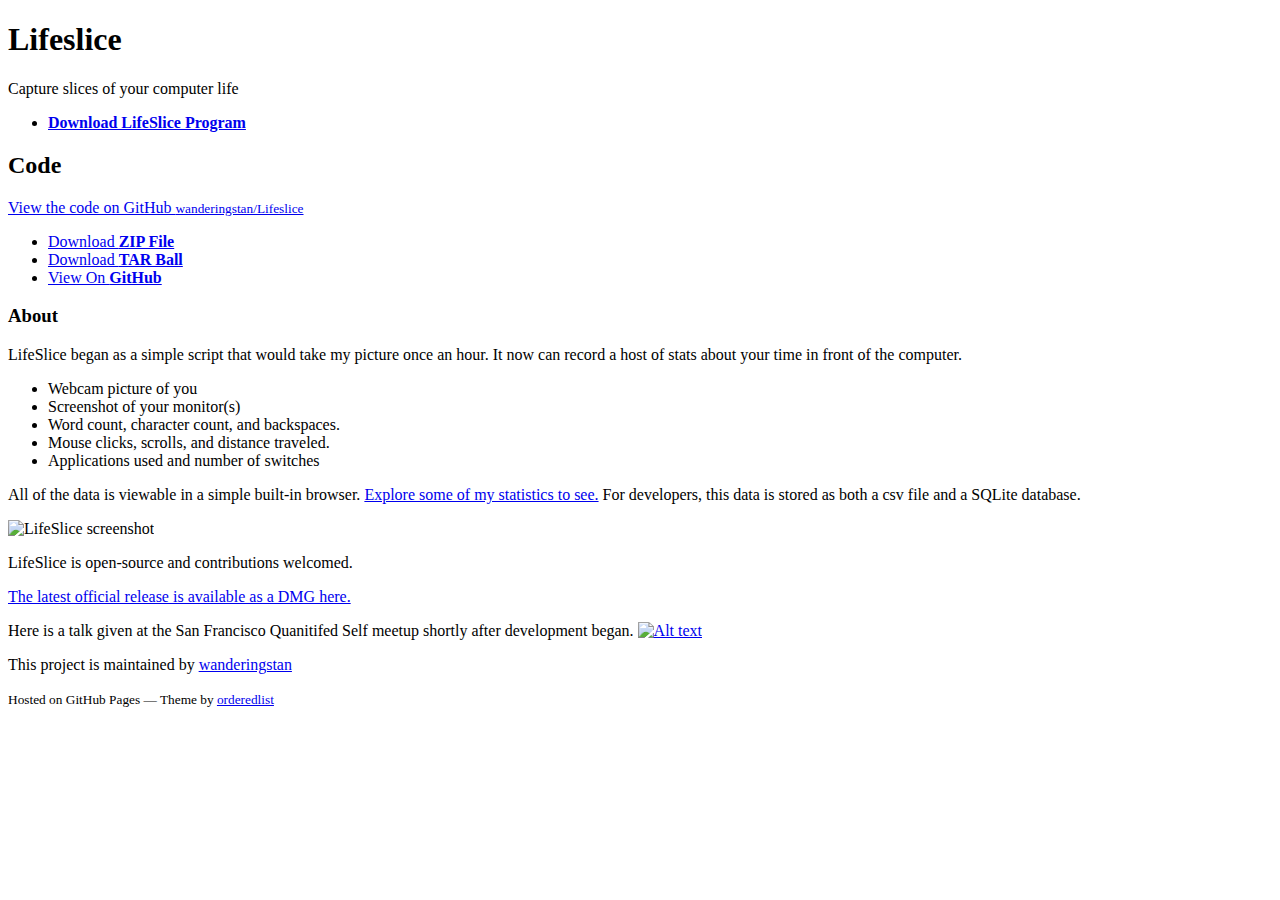
==== index.html @ ad14f970 "Better download link" ====
<!doctype html>
<html>
  <head>
    <meta charset="utf-8">
    <meta http-equiv="X-UA-Compatible" content="chrome=1">
    <title>Lifeslice by wanderingstan</title>

    <link rel="stylesheet" href="stylesheets/styles.css">
    <link rel="stylesheet" href="stylesheets/pygment_trac.css">
    <meta name="viewport" content="width=device-width, initial-scale=1, user-scalable=no">
    <!--[if lt IE 9]>
    <script src="//html5shiv.googlecode.com/svn/trunk/html5.js"></script>
    <![endif]-->
  </head>
  <body>
    <div class="wrapper">
      <header>
        <h1>Lifeslice</h1>
        <p>Capture slices of your computer life</p>

        <ul>
          <li><a href="https://github.com/wanderingstan/Lifeslice/zipball/master"><strong>Download LifeSlice Program</strong></a></li>
        </ul>

        
       <h2>Code</h2>

       <p class="view"><a href="https://github.com/wanderingstan/Lifeslice">View the code on GitHub <small>wanderingstan/Lifeslice</small></a></p>

        <ul>
          <li><a href="https://github.com/wanderingstan/Lifeslice/zipball/master">Download <strong>ZIP File</strong></a></li>
          <li><a href="https://github.com/wanderingstan/Lifeslice/tarball/master">Download <strong>TAR Ball</strong></a></li>
          <li><a href="https://github.com/wanderingstan/Lifeslice">View On <strong>GitHub</strong></a></li>
        </ul>
      </header>
      <section>
        <h3>
<a name="about" class="anchor" href="#about"><span class="octicon octicon-link"></span></a>About</h3>

<p>LifeSlice began as a simple script that would take my picture once an hour. It now can record a host of stats about your time in front of the computer.</p>

<ul>
<li>Webcam picture of you</li>
<li>Screenshot of your monitor(s)</li>
<li>Word count, character count, and backspaces. </li>
<li>Mouse clicks, scrolls, and distance traveled.</li>
<li>Applications used and number of switches</li>
</ul><p>All of the data is viewable in a simple built-in browser. <a href="http://wanderingstan.com/drop/lifeslice2/html/slicebrowser-day-d3.html?date=2013-08-21">Explore some of my statistics to see.</a> For developers, this data is stored as both a csv file and a SQLite database.</p>

<p><img src="http://wanderingstan.com/wp-content/uploads/2012/04/lifeslice-screenshot.png" alt="LifeSlice screenshot"></p>

<p>LifeSlice is open-source and contributions welcomed. </p>

<p><a href="http://wanderingstan.com/apps/lifeslice/LifeSlice.dmg">The latest official release is available as a DMG here.</a></p>

<p>Here is a talk given at the San Francisco Quanitifed Self meetup shortly after development began.
<a href="http://vimeo.com/42239564"><img src="https://github.com/wanderingstan/Lifeslice/raw/readme-files/readme-files/lifeslice-qs-talk-vimeo-screenshot.png?raw=true" alt="Alt text" title="Quantified Self Talk"></a></p>
      </section>
      <footer>
        <p>This project is maintained by <a href="https://github.com/wanderingstan">wanderingstan</a></p>
        <p><small>Hosted on GitHub Pages &mdash; Theme by <a href="https://github.com/orderedlist">orderedlist</a></small></p>
      </footer>
    </div>
    <script src="javascripts/scale.fix.js"></script>
    
  </body>
</html>
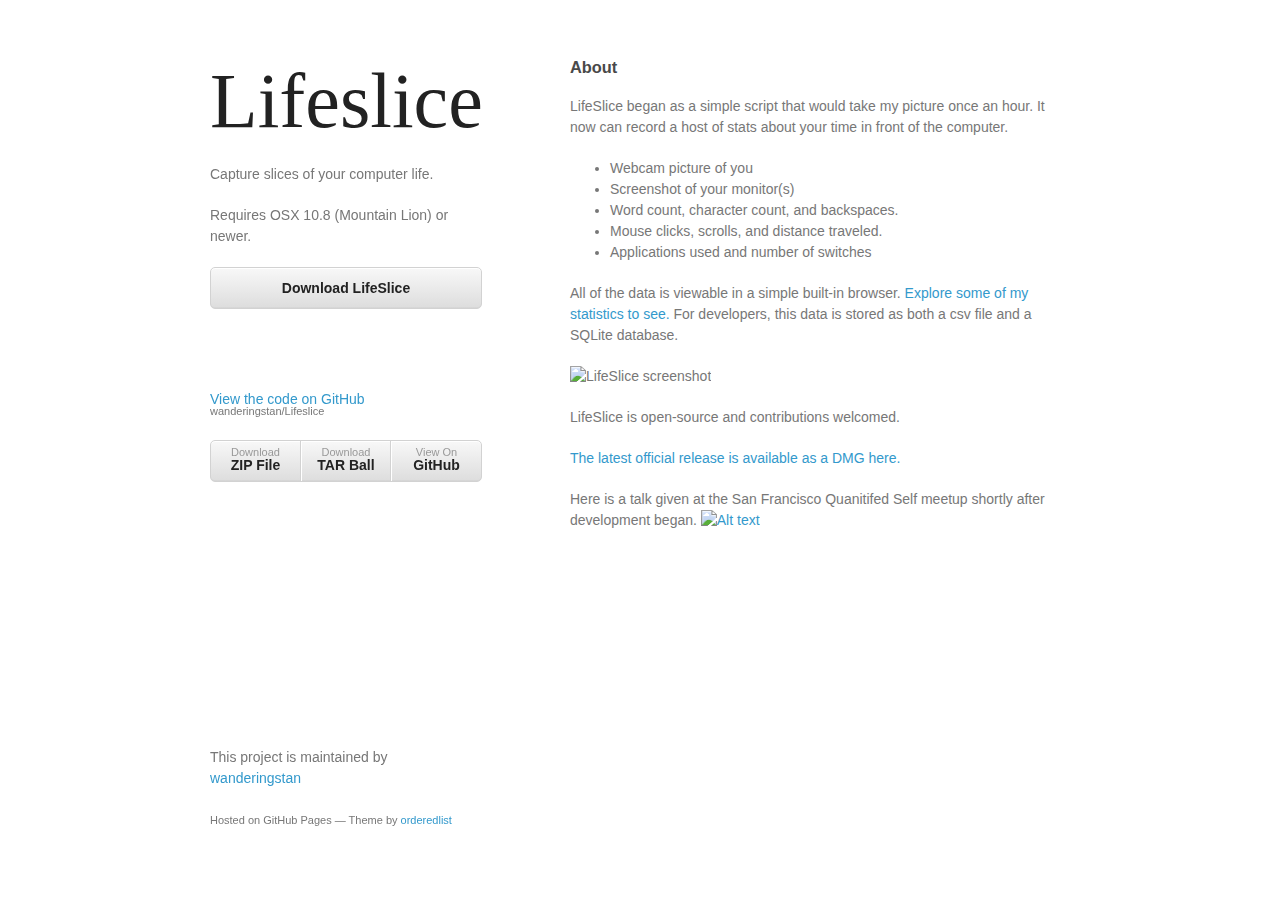
==== commit 90b9c4bd: "Updated index.html" ====
--- a/index.html
+++ b/index.html
@@ -16,14 +16,23 @@
     <div class="wrapper">
       <header>
         <h1>Lifeslice</h1>
-        <p>Capture slices of your computer life</p>
+        <p>Capture slices of your computer life. </p>
+         <p>Requires OSX 10.8 (Mountain Lion) or newer.</p>
+        <div style="
+height: 40px;
+line-height: 40px;
+padding: 0;
+background: -webkit-linear-gradient(top, #f8f8f8 0%,#dddddd 100%);
+border-radius: 5px;
+border: 1px solid #d2d2d2;
+box-shadow: inset #fff 0 1px 0, inset rgba(0,0,0,0.03) 0 -1px 0;
+width: 270px;
+margin: 0 0 80px;
+text-align: center;
+font-size:
+"
+          ><a href="http://wanderingstan.com/apps/lifeslice/LifeSlice.dmg"><strong>Download LifeSlice</strong></a></div>
 
-        <ul>
-          <li><a href="https://github.com/wanderingstan/Lifeslice/zipball/master"><strong>Download LifeSlice Program</strong></a></li>
-        </ul>
-
-        
-       <h2>Code</h2>
 
        <p class="view"><a href="https://github.com/wanderingstan/Lifeslice">View the code on GitHub <small>wanderingstan/Lifeslice</small></a></p>
 
--- a/stylesheets/styles.css
+++ b/stylesheets/styles.css
@@ -0,0 +1,257 @@
+@import url(https://fonts.googleapis.com/css?family=Lato:300italic,700italic,300,700);
+
+body {
+  padding:50px;
+  font:14px/1.5 "Helvetica Neue", Helvetica, Arial, sans-serif;
+  color:#777;
+  font-weight:300;
+}
+
+h1, h2, h3, h4, h5, h6 {
+  color:#222;
+  margin:0 0 20px;
+}
+
+p, ul, ol, table, pre, dl {
+  margin:0 0 20px;
+}
+
+h1, h2, h3 {
+  line-height:1.1;
+}
+
+h1 {  
+  font-size: 78px;
+  font-family: "Helvetica Neue";
+  font-weight: lighter;
+}
+
+h2 {
+  color:#393939;
+}
+
+h3, h4, h5, h6 {
+  color:#494949;
+}
+
+a {
+  color:#39c;
+  font-weight:400;
+  text-decoration:none;
+}
+
+a small {
+  font-size:11px;
+  color:#777;
+  margin-top:-0.6em;
+  display:block;
+}
+
+.wrapper {
+  width:860px;
+  margin:0 auto;
+}
+
+blockquote {
+  border-left:1px solid #e5e5e5;
+  margin:0;
+  padding:0 0 0 20px;
+  font-style:italic;
+}
+
+code, pre {
+  font-family:Monaco, Bitstream Vera Sans Mono, Lucida Console, Terminal;
+  color:#333;
+  font-size:12px;
+}
+
+pre {
+  padding:8px 15px;
+  background: #f8f8f8;  
+  border-radius:5px;
+  border:1px solid #e5e5e5;
+  overflow-x: auto;
+}
+
+table {
+  width:100%;
+  border-collapse:collapse;
+}
+
+th, td {
+  text-align:left;
+  padding:5px 10px;
+  border-bottom:1px solid #e5e5e5;
+}
+
+dt {
+  color:#444;
+  font-weight:700;
+}
+
+th {
+  color:#444;
+}
+
+img {
+  max-width:100%;
+}
+
+header {
+  width:270px;
+  float:left;
+  position:fixed;
+}
+
+header ul {
+  list-style:none;
+  height:40px;
+  
+  padding:0;
+  
+  background: #eee;
+  background: -moz-linear-gradient(top, #f8f8f8 0%, #dddddd 100%);
+  background: -webkit-gradient(linear, left top, left bottom, color-stop(0%,#f8f8f8), color-stop(100%,#dddddd));
+  background: -webkit-linear-gradient(top, #f8f8f8 0%,#dddddd 100%);
+  background: -o-linear-gradient(top, #f8f8f8 0%,#dddddd 100%);
+  background: -ms-linear-gradient(top, #f8f8f8 0%,#dddddd 100%);
+  background: linear-gradient(top, #f8f8f8 0%,#dddddd 100%);
+  
+  border-radius:5px;
+  border:1px solid #d2d2d2;
+  box-shadow:inset #fff 0 1px 0, inset rgba(0,0,0,0.03) 0 -1px 0;
+  width:270px;
+}
+
+header li {
+  width:89px;
+  float:left;
+  border-right:1px solid #d2d2d2;
+  height:40px;
+}
+
+header ul a {
+  line-height:1;
+  font-size:11px;
+  color:#999;
+  display:block;
+  text-align:center;
+  padding-top:6px;
+  height:40px;
+}
+
+strong {
+  color:#222;
+  font-weight:700;
+}
+
+header ul li + li {
+  width:88px;
+  border-left:1px solid #fff;
+}
+
+header ul li + li + li {
+  border-right:none;
+  width:89px;
+}
+
+header ul a strong {
+  font-size:14px;
+  display:block;
+  color:#222;
+}
+
+section {
+  width:500px;
+  float:right;
+  padding-bottom:50px;
+}
+
+small {
+  font-size:11px;
+}
+
+hr {
+  border:0;
+  background:#e5e5e5;
+  height:1px;
+  margin:0 0 20px;
+}
+
+footer {
+  width:270px;
+  float:left;
+  position:fixed;
+  bottom:50px;
+}
+
+@media print, screen and (max-width: 960px) {
+  
+  div.wrapper {
+    width:auto;
+    margin:0;
+  }
+  
+  header, section, footer {
+    float:none;
+    position:static;
+    width:auto;
+  }
+  
+  header {
+    padding-right:320px;
+  }
+  
+  section {
+    border:1px solid #e5e5e5;
+    border-width:1px 0;
+    padding:20px 0;
+    margin:0 0 20px;
+  }
+  
+  header a small {
+    display:inline;
+  }
+  
+  header ul {
+    position:absolute;
+    right:50px;
+    top:52px;
+  }
+}
+
+@media print, screen and (max-width: 720px) {
+  body {
+    word-wrap:break-word;
+  }
+  
+  header {
+    padding:0;
+  }
+  
+  header ul, header p.view {
+    position:static;
+  }
+  
+  pre, code {
+    word-wrap:normal;
+  }
+}
+
+@media print, screen and (max-width: 480px) {
+  body {
+    padding:15px;
+  }
+  
+  header ul {
+    display:none;
+  }
+}
+
+@media print {
+  body {
+    padding:0.4in;
+    font-size:12pt;
+    color:#444;
+  }
+}
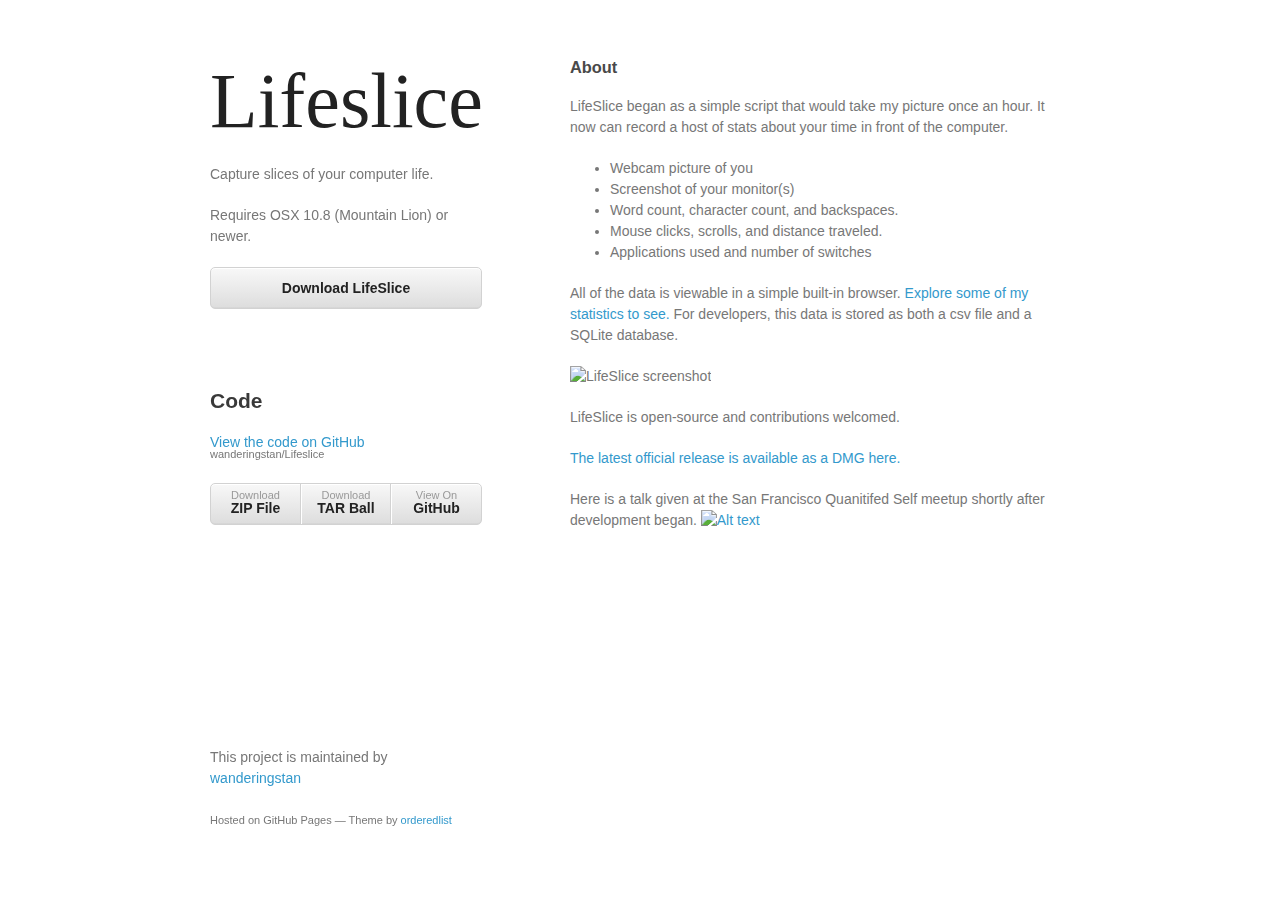
==== commit 0193c1bb: "Updated index.html" ====
--- a/index.html
+++ b/index.html
@@ -33,6 +33,7 @@
 "
           ><a href="http://wanderingstan.com/apps/lifeslice/LifeSlice.dmg"><strong>Download LifeSlice</strong></a></div>
 
+        <h2>Code</h2>
 
        <p class="view"><a href="https://github.com/wanderingstan/Lifeslice">View the code on GitHub <small>wanderingstan/Lifeslice</small></a></p>
 
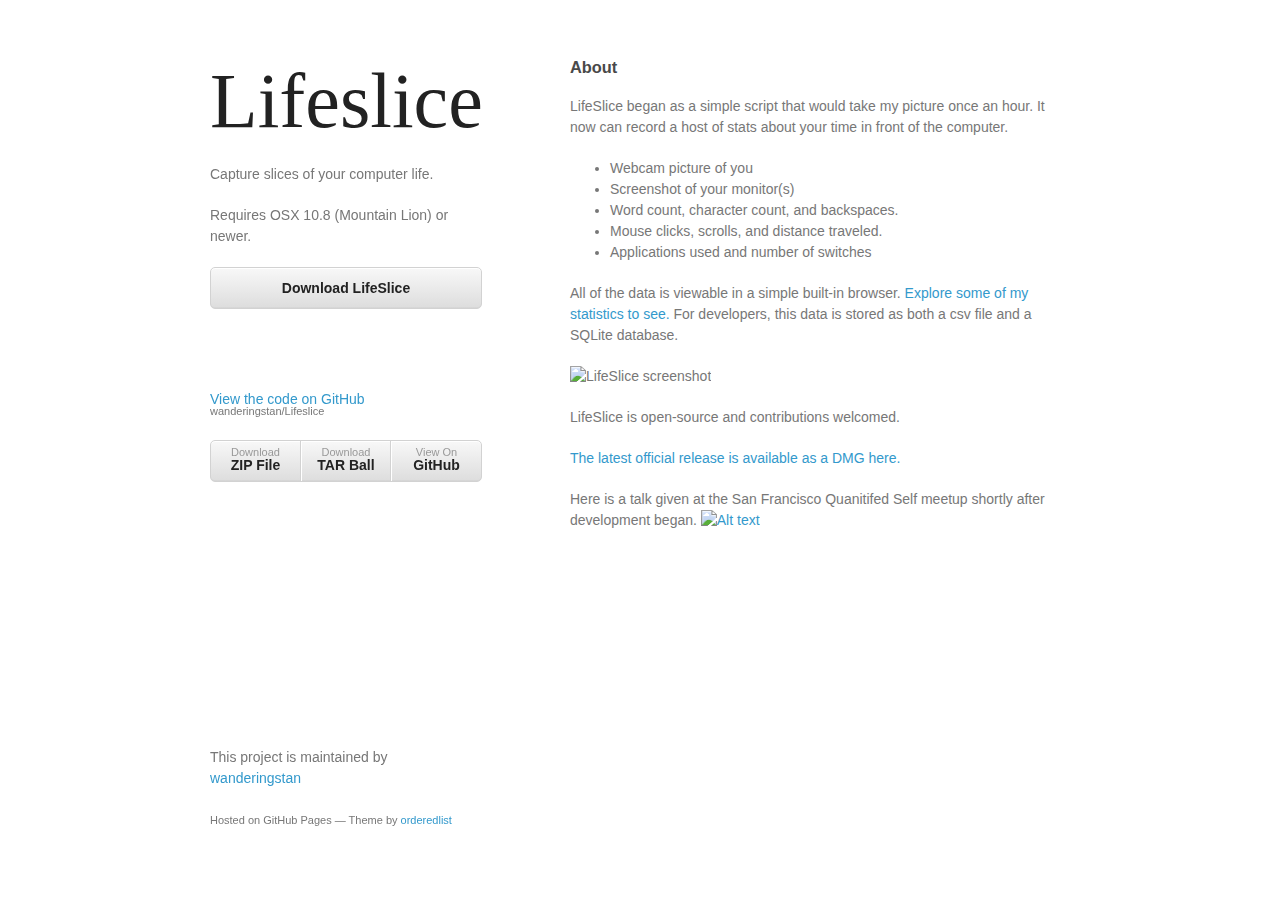
==== commit 3a9152d9: "Updated index.html" ====
--- a/index.html
+++ b/index.html
@@ -29,11 +29,10 @@
 width: 270px;
 margin: 0 0 80px;
 text-align: center;
-font-size:
+margin-bottom: 80px;
 "
           ><a href="http://wanderingstan.com/apps/lifeslice/LifeSlice.dmg"><strong>Download LifeSlice</strong></a></div>
 
-        <h2>Code</h2>
 
        <p class="view"><a href="https://github.com/wanderingstan/Lifeslice">View the code on GitHub <small>wanderingstan/Lifeslice</small></a></p>
 
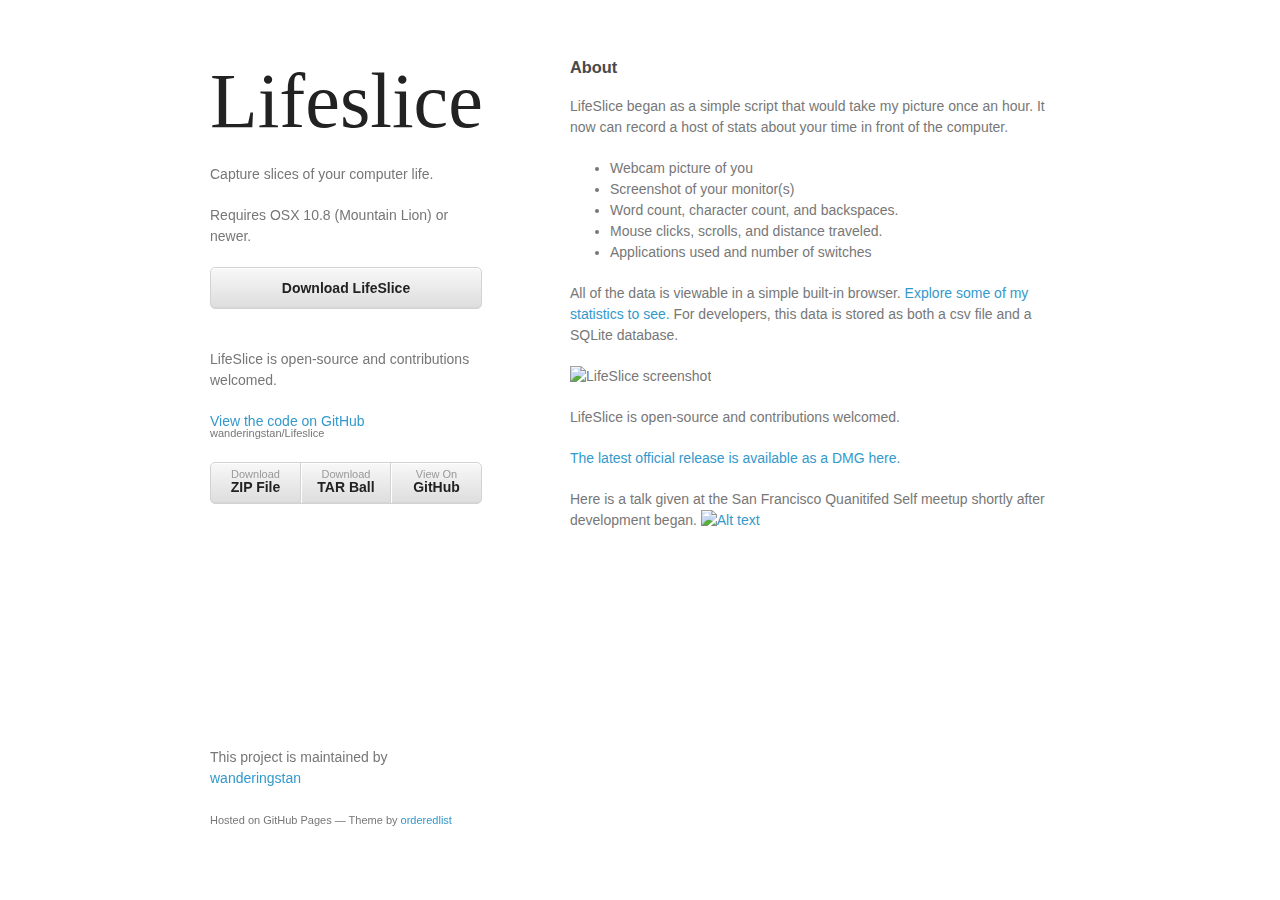
==== commit 20a148e5: "Updated index.html" ====
--- a/index.html
+++ b/index.html
@@ -29,10 +29,11 @@
 width: 270px;
 margin: 0 0 80px;
 text-align: center;
-margin-bottom: 80px;
+margin-bottom: 40px;
 "
           ><a href="http://wanderingstan.com/apps/lifeslice/LifeSlice.dmg"><strong>Download LifeSlice</strong></a></div>
 
+        <p> LifeSlice is open-source and contributions welcomed.</p>
 
        <p class="view"><a href="https://github.com/wanderingstan/Lifeslice">View the code on GitHub <small>wanderingstan/Lifeslice</small></a></p>
 
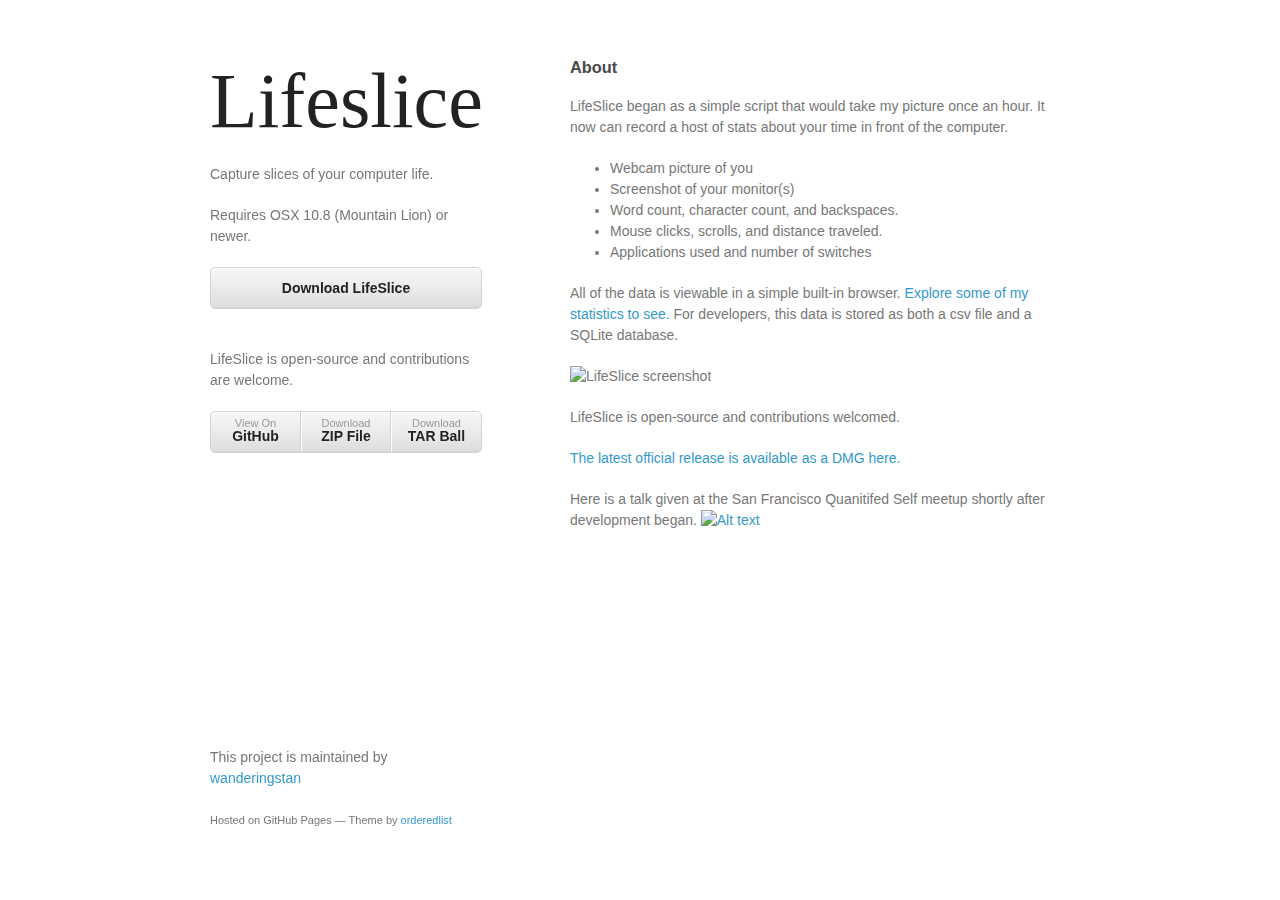
==== commit aa96bcdb: "Updated index.html" ====
--- a/index.html
+++ b/index.html
@@ -33,14 +33,12 @@
 "
           ><a href="http://wanderingstan.com/apps/lifeslice/LifeSlice.dmg"><strong>Download LifeSlice</strong></a></div>
 
-        <p> LifeSlice is open-source and contributions welcomed.</p>
-
-       <p class="view"><a href="https://github.com/wanderingstan/Lifeslice">View the code on GitHub <small>wanderingstan/Lifeslice</small></a></p>
+        <p> LifeSlice is open-source and contributions are welcome.</p>
 
         <ul>
+          <li><a href="https://github.com/wanderingstan/Lifeslice">View On <strong>GitHub</strong></a></li>
           <li><a href="https://github.com/wanderingstan/Lifeslice/zipball/master">Download <strong>ZIP File</strong></a></li>
           <li><a href="https://github.com/wanderingstan/Lifeslice/tarball/master">Download <strong>TAR Ball</strong></a></li>
-          <li><a href="https://github.com/wanderingstan/Lifeslice">View On <strong>GitHub</strong></a></li>
         </ul>
       </header>
       <section>
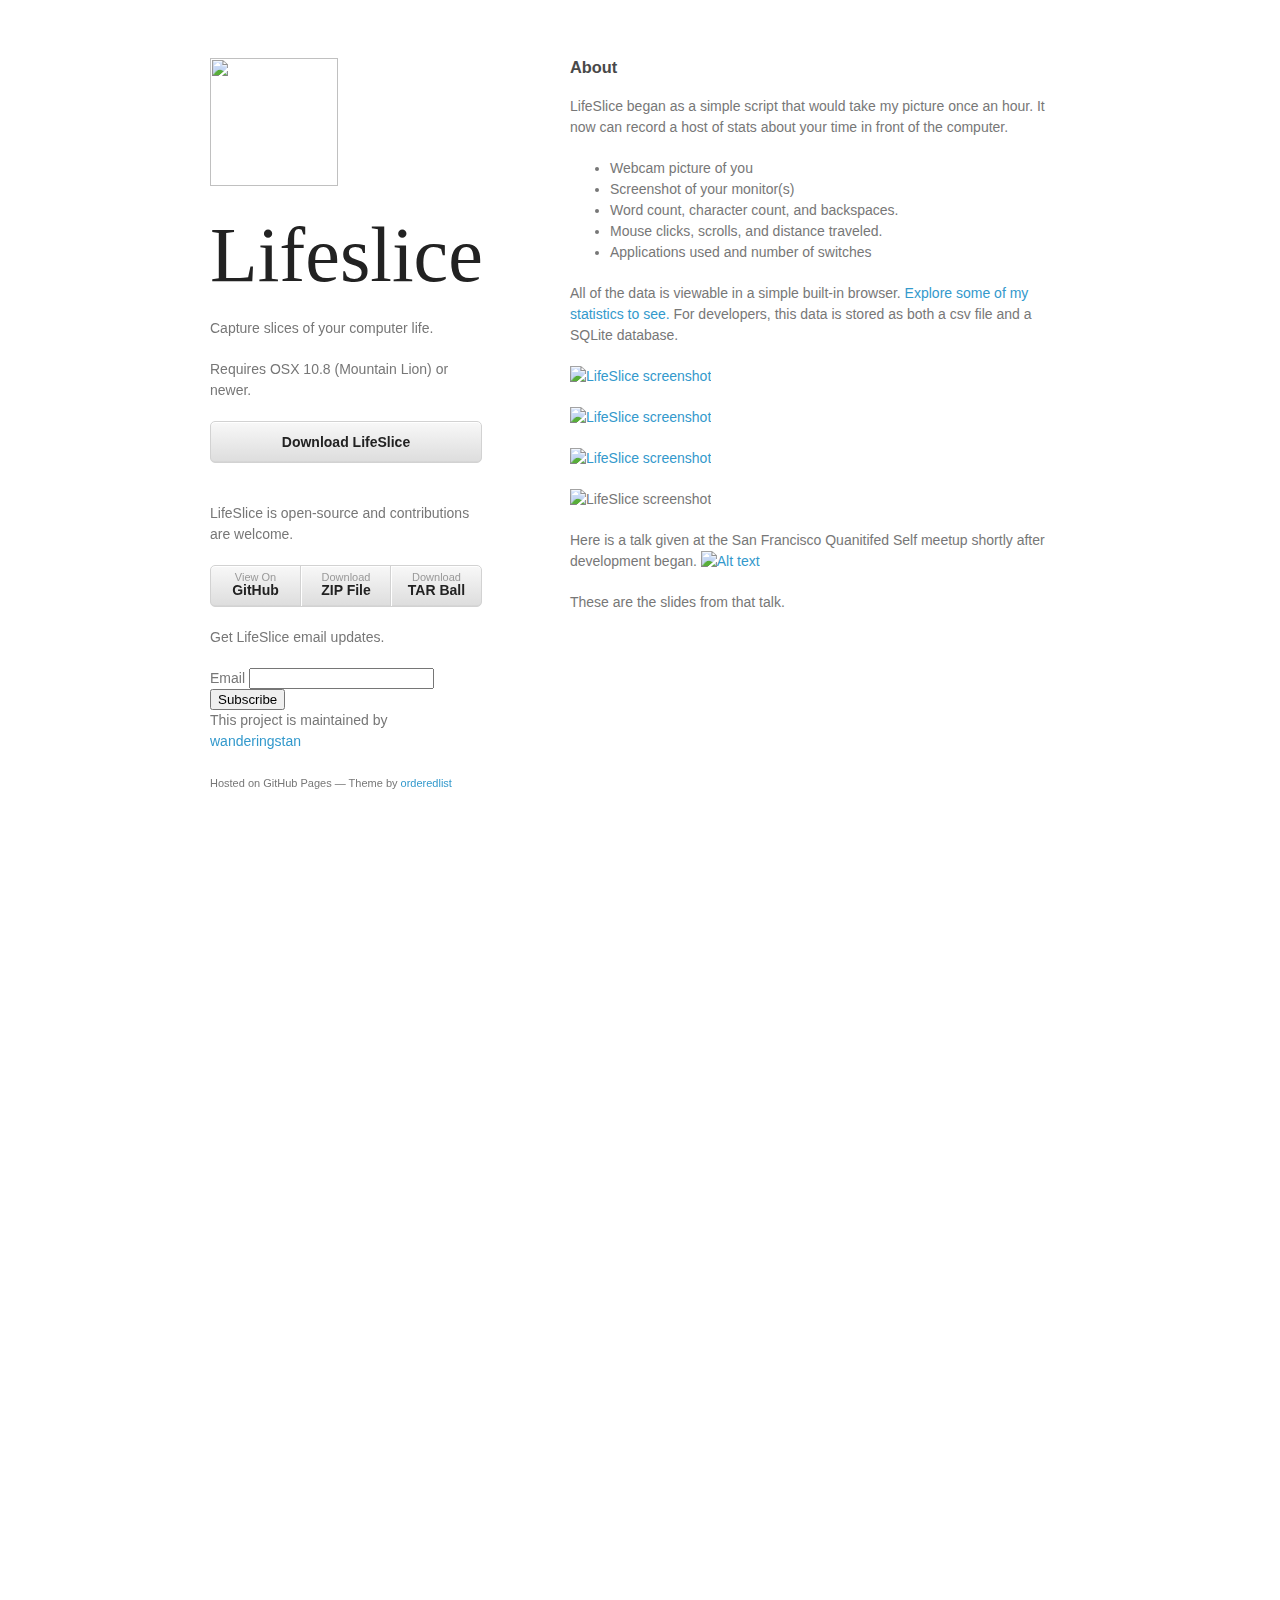
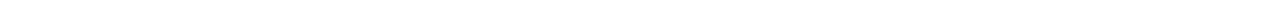
==== commit c487913b: "removed footer. (it was overlapping)" ====
--- a/index.html
+++ b/index.html
@@ -5,6 +5,8 @@
     <meta http-equiv="X-UA-Compatible" content="chrome=1">
     <title>Lifeslice by wanderingstan</title>
 
+    <link rel="shortcut icon" href="http://wanderingstan.com/apps/lifeslice/images/favicon.ico">
+    
     <link rel="stylesheet" href="stylesheets/styles.css">
     <link rel="stylesheet" href="stylesheets/pygment_trac.css">
     <meta name="viewport" content="width=device-width, initial-scale=1, user-scalable=no">
@@ -15,6 +17,7 @@
   <body>
     <div class="wrapper">
       <header>
+        <p><img src="http://wanderingstan.com/apps/lifeslice/images/icon_256.png" style="width:128px; height:128px;"/></p>
         <h1>Lifeslice</h1>
         <p>Capture slices of your computer life. </p>
          <p>Requires OSX 10.8 (Mountain Lion) or newer.</p>
@@ -40,6 +43,19 @@
           <li><a href="https://github.com/wanderingstan/Lifeslice/zipball/master">Download <strong>ZIP File</strong></a></li>
           <li><a href="https://github.com/wanderingstan/Lifeslice/tarball/master">Download <strong>TAR Ball</strong></a></li>
         </ul>
+        
+        <p>Get LifeSlice email updates.</p> 
+        <p>
+          <!-- Begin MailChimp Signup Form --><!-- 	#mc_embed_signup{background:#fff; clear:left; font:14px Helvetica,Arial,sans-serif; } 	/* Add your own MailChimp form style overrides in your site stylesheet or in this style block. 	   We recommend moving this block and the preceding CSS link to the HEAD of your HTML file. */ -->
+<div id="mc_embed_signup"><form id="mc-embedded-subscribe-form" class="validate" action="http://photato.us2.list-manage1.com/subscribe/post?u=f469b802216b1f38673c7382a&amp;id=6427a58624" method="post"> <label for="EMAIL">Email</label> <input id="mce-EMAIL" class="email" name="EMAIL" type="email" />
+<input id="mc-embedded-subscribe" class="button" name="subscribe" type="submit" value="Subscribe" />
+</form></div>
+<!--End mc_embed_signup-->
+
+                <p>This project is maintained by <a href="https://github.com/wanderingstan">wanderingstan</a></p>
+        <p><small>Hosted on GitHub Pages &mdash; Theme by <a href="https://github.com/orderedlist">orderedlist</a></small></p>
+
+        </p>
       </header>
       <section>
         <h3>
@@ -54,20 +70,29 @@
 <li>Mouse clicks, scrolls, and distance traveled.</li>
 <li>Applications used and number of switches</li>
 </ul><p>All of the data is viewable in a simple built-in browser. <a href="http://wanderingstan.com/drop/lifeslice2/html/slicebrowser-day-d3.html?date=2013-08-21">Explore some of my statistics to see.</a> For developers, this data is stored as both a csv file and a SQLite database.</p>
+        
+        
+         
+        <p><a href="http://wanderingstan.com/apps/lifeslice/images/Screenshot_1.png"><img src="http://wanderingstan.com/apps/lifeslice/images/Screenshot_1.png" alt="LifeSlice screenshot"></a></p>
+        <p><a href="http://wanderingstan.com/apps/lifeslice/images/Screenshot_3.png"><img src="http://wanderingstan.com/apps/lifeslice/images/Screenshot_3.png" alt="LifeSlice screenshot"></a></p>
+        <p><a href="http://wanderingstan.com/apps/lifeslice/images/Screenshot_month_1.png"><img src="http://wanderingstan.com/apps/lifeslice/images/Screenshot_month_1.png" alt="LifeSlice screenshot"></a></p>
 
-<p><img src="http://wanderingstan.com/wp-content/uploads/2012/04/lifeslice-screenshot.png" alt="LifeSlice screenshot"></p>
-
-<p>LifeSlice is open-source and contributions welcomed. </p>
-
-<p><a href="http://wanderingstan.com/apps/lifeslice/LifeSlice.dmg">The latest official release is available as a DMG here.</a></p>
+<p><img src="http://wanderingstan.com/wp-content/uploads/2012/04/lifeslice-
+screenshot.png" alt="LifeSlice screenshot"></p>
 
 <p>Here is a talk given at the San Francisco Quanitifed Self meetup shortly after development began.
 <a href="http://vimeo.com/42239564"><img src="https://github.com/wanderingstan/Lifeslice/raw/readme-files/readme-files/lifeslice-qs-talk-vimeo-screenshot.png?raw=true" alt="Alt text" title="Quantified Self Talk"></a></p>
+        
+        <p>These are the slides from that talk.</p>        
+<p><iframe class="scribd_iframe_embed" data-aspect-ratio="1.3311546840958606" frameborder="0" height="906" id="90052563" scrolling="no" src="http://www.scribd.com/embeds/90052563/content" width="604"></iframe><script type="text/javascript">          (function() { var scribd = document.createElement("script"); scribd.type = "text/javascript"; scribd.async = true; scribd.src = "#{root_url}javascripts/embed_code/inject.js"; var s = document.getElementsByTagName("script")[0]; s.parentNode.insertBefore(scribd, s); })()        </script></p>        
+        
       </section>
+    <!--
       <footer>
         <p>This project is maintained by <a href="https://github.com/wanderingstan">wanderingstan</a></p>
         <p><small>Hosted on GitHub Pages &mdash; Theme by <a href="https://github.com/orderedlist">orderedlist</a></small></p>
       </footer>
+-->
     </div>
     <script src="javascripts/scale.fix.js"></script>
     
